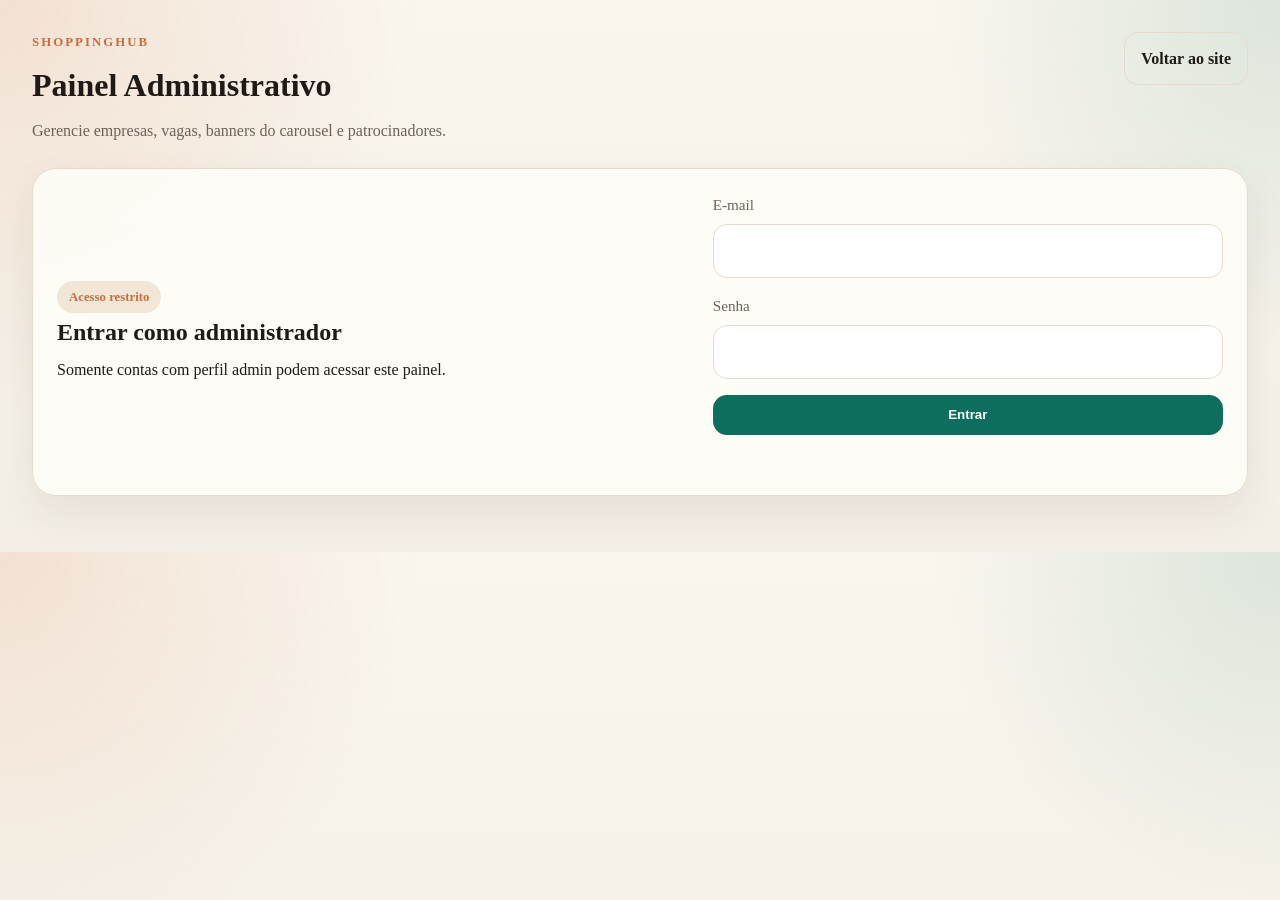
==== frontend/pages/admin.html @ 8c0ae7d2 "subida projeto para o render" ====
<!DOCTYPE html>
<html lang="pt-BR">
<head>
    <meta charset="UTF-8">
    <meta name="viewport" content="width=device-width, initial-scale=1.0">
    <title>Painel Administrativo - ShoppingHub</title>
    <link rel="stylesheet" href="../css/style.css">
    <link rel="stylesheet" href="../css/admin.css">
    <link rel="stylesheet" href="https://cdnjs.cloudflare.com/ajax/libs/font-awesome/6.4.0/css/all.min.css">
</head>
<body class="admin-body">
    <div class="admin-shell">
        <header class="admin-header">
            <div>
                <p class="admin-kicker">ShoppingHub</p>
                <h1>Painel Administrativo</h1>
                <p class="admin-subtitle">Gerencie empresas, vagas, banners do carousel e patrocinadores.</p>
            </div>
            <div class="admin-header-actions">
                <a href="../index.html" class="admin-link">Voltar ao site</a>
                <button id="logoutBtn" class="admin-btn ghost" style="display:none;">Sair</button>
            </div>
        </header>

        <section id="authCard" class="admin-card auth-card">
            <div class="auth-copy">
                <span class="status-pill">Acesso restrito</span>
                <h2>Entrar como administrador</h2>
                <p>Somente contas com perfil admin podem acessar este painel.</p>
                <div id="bootstrapHint" class="bootstrap-hint" style="display:none;">
                    <p>Nenhum administrador foi criado ainda. Faça login com uma conta comum e promova esta conta para admin.</p>
                    <button id="bootstrapBtn" class="admin-btn">Tornar esta conta administradora</button>
                </div>
            </div>

            <form id="adminLoginForm" class="admin-form">
                <label>
                    E-mail
                    <input type="email" id="adminEmail" required>
                </label>
                <label>
                    Senha
                    <input type="password" id="adminPassword" required>
                </label>
                <button type="submit" class="admin-btn">Entrar</button>
                <p id="authMessage" class="form-message"></p>
            </form>
        </section>

        <main id="adminApp" style="display:none;">
            <section class="admin-card admin-overview">
                <div>
                    <span class="status-pill success">Administrador autenticado</span>
                    <h2 id="adminWelcome">Bem-vindo</h2>
                </div>
                <p id="adminDataMessage" class="form-message"></p>
                <div class="stats-grid" id="statsGrid"></div>
            </section>

            <section class="admin-tabs">
                <button class="tab-btn active" data-tab="companies">Empresas</button>
                <button class="tab-btn" data-tab="jobs">Vagas</button>
                <button class="tab-btn" data-tab="carousel">Carousel</button>
                <button class="tab-btn" data-tab="sponsors">Patrocinios</button>
            </section>

            <section class="tab-panel active" id="tab-companies">
                <div class="admin-grid">
                    <div class="admin-card">
                        <div class="panel-header">
                            <h3>Empresas cadastradas</h3>
                            <button class="admin-btn secondary" onclick="resetAnnotatorForm()">Nova empresa</button>
                        </div>
                        <div class="table-wrap">
                            <table class="admin-table">
                                <thead>
                                    <tr>
                                        <th>Empresa</th>
                                        <th>Local</th>
                                        <th>Status</th>
                                        <th>Acoes</th>
                                    </tr>
                                </thead>
                                <tbody id="annotatorsTable"></tbody>
                            </table>
                        </div>
                    </div>

                    <div class="admin-card">
                        <div class="panel-header">
                            <h3 id="annotatorFormTitle">Nova empresa</h3>
                        </div>
                        <form id="annotatorForm" class="admin-form two-cols">
                            <input type="hidden" id="annotatorId">
                            <label>Nome da empresa<input type="text" id="annotatorCompanyName" required></label>
                            <label>Slug<input type="text" id="annotatorSlug" required></label>
                            <label class="full">Descricao<textarea id="annotatorDescription" rows="4" required></textarea></label>
                            <label>E-mail<input type="email" id="annotatorEmail" required></label>
                            <label>Telefone<input type="text" id="annotatorPhone" required></label>
                            <label>Website<input type="url" id="annotatorWebsite"></label>
                            <label>Cidade<input type="text" id="annotatorCity" required></label>
                            <label>Estado<input type="text" id="annotatorState" required></label>
                            <label class="full">Endereco<input type="text" id="annotatorAddress"></label>
                            <label class="full upload-field">Logo da empresa
                                <input type="text" id="annotatorLogoUrl" placeholder="/uploads/annotators/logo-empresa.jpg">
                                <input type="file" id="annotatorLogoFile" accept="image/*">
                                <small>Selecione uma imagem para fazer upload automatico ou cole o caminho manualmente.</small>
                            </label>
                            <label class="full upload-field">Banner da empresa
                                <input type="text" id="annotatorBannerUrl" placeholder="/uploads/annotators/banner-empresa.jpg">
                                <input type="file" id="annotatorBannerFile" accept="image/*">
                                <small>Arquivos enviados ficam salvos e prontos para uso no site.</small>
                            </label>
                            <label class="full"><strong>Galeria do microsite</strong></label>
                            <label class="full upload-field">Foto 1 do microsite
                                <input type="text" id="annotatorPhoto1Url" placeholder="/uploads/annotators/foto-1.jpg">
                                <input type="file" id="annotatorPhoto1File" accept="image/*">
                            </label>
                            <label class="full upload-field">Foto 2 do microsite
                                <input type="text" id="annotatorPhoto2Url" placeholder="/uploads/annotators/foto-2.jpg">
                                <input type="file" id="annotatorPhoto2File" accept="image/*">
                            </label>
                            <label class="full upload-field">Foto 3 do microsite
                                <input type="text" id="annotatorPhoto3Url" placeholder="/uploads/annotators/foto-3.jpg">
                                <input type="file" id="annotatorPhoto3File" accept="image/*">
                            </label>
                            <label class="full upload-field">Foto 4 do microsite
                                <input type="text" id="annotatorPhoto4Url" placeholder="/uploads/annotators/foto-4.jpg">
                                <input type="file" id="annotatorPhoto4File" accept="image/*">
                            </label>
                            <label>Facebook URL<input type="url" id="annotatorFacebookUrl"></label>
                            <label>Instagram URL<input type="url" id="annotatorInstagramUrl"></label>
                            <label>WhatsApp<input type="text" id="annotatorWhatsapp"></label>
                            <label>Twitter URL<input type="url" id="annotatorTwitterUrl"></label>
                            <label>LinkedIn URL<input type="url" id="annotatorLinkedinUrl"></label>
                            <label class="checkbox"><input type="checkbox" id="annotatorIsActive" checked> Empresa ativa</label>
                            <label class="checkbox"><input type="checkbox" id="annotatorIsVerified"> Empresa verificada</label>
                            <div class="form-actions full">
                                <button type="submit" class="admin-btn">Salvar empresa</button>
                                <button type="button" class="admin-btn ghost" onclick="resetAnnotatorForm()">Limpar</button>
                            </div>
                            <p id="annotatorMessage" class="form-message full"></p>
                        </form>
                    </div>
                </div>
            </section>

            <section class="tab-panel" id="tab-jobs">
                <div class="admin-grid">
                    <div class="admin-card">
                        <div class="panel-header">
                            <h3>Vagas cadastradas</h3>
                            <button class="admin-btn secondary" onclick="resetJobForm()">Nova vaga</button>
                        </div>
                        <div class="table-wrap">
                            <table class="admin-table">
                                <thead>
                                    <tr>
                                        <th>Vaga</th>
                                        <th>Empresa</th>
                                        <th>Status</th>
                                        <th>Acoes</th>
                                    </tr>
                                </thead>
                                <tbody id="jobsTable"></tbody>
                            </table>
                        </div>
                    </div>

                    <div class="admin-card">
                        <div class="panel-header">
                            <h3 id="jobFormTitle">Nova vaga</h3>
                        </div>
                        <form id="jobAdminForm" class="admin-form two-cols">
                            <input type="hidden" id="jobId">
                            <label>Titulo<input type="text" id="jobTitle" required></label>
                            <label>Categoria<input type="text" id="jobCategory" required></label>
                            <label class="full">Descricao<textarea id="jobDescription" rows="4" required></textarea></label>
                            <label>Tipo de contratacao<input type="text" id="jobEmploymentType" required></label>
                            <label>Empresa ID<input type="number" id="jobCompanyId"></label>
                            <label>Empresa<input type="text" id="jobCompanyName" required></label>
                            <label>E-mail da empresa<input type="email" id="jobCompanyEmail" required></label>
                            <label>Telefone da empresa<input type="text" id="jobCompanyPhone" required></label>
                            <label>Salario minimo<input type="number" id="jobSalaryMin"></label>
                            <label>Salario maximo<input type="number" id="jobSalaryMax"></label>
                            <label>Cidade<input type="text" id="jobCity" required></label>
                            <label>Estado<input type="text" id="jobState" required></label>
                            <label class="full">Requisitos<textarea id="jobRequirements" rows="3" required></textarea></label>
                            <label>E-mail de contato<input type="email" id="jobContactEmail" required></label>
                            <label>Telefone de contato<input type="text" id="jobContactPhone"></label>
                            <label class="checkbox"><input type="checkbox" id="jobIsFeatured"> Destacar vaga</label>
                            <label class="checkbox"><input type="checkbox" id="jobIsActive" checked> Vaga ativa</label>
                            <div class="form-actions full">
                                <button type="submit" class="admin-btn">Salvar vaga</button>
                                <button type="button" class="admin-btn ghost" onclick="resetJobForm()">Limpar</button>
                            </div>
                            <p id="jobMessage" class="form-message full"></p>
                        </form>
                    </div>
                </div>
            </section>

            <section class="tab-panel" id="tab-carousel">
                <div class="admin-grid">
                    <div class="admin-card">
                        <div class="panel-header">
                            <h3>Itens do carousel</h3>
                            <button class="admin-btn secondary" onclick="resetCarouselForm()">Novo item</button>
                        </div>
                        <div class="table-wrap">
                            <table class="admin-table">
                                <thead>
                                    <tr>
                                        <th>Titulo</th>
                                        <th>Ordem</th>
                                        <th>Status</th>
                                        <th>Acoes</th>
                                    </tr>
                                </thead>
                                <tbody id="carouselTable"></tbody>
                            </table>
                        </div>
                    </div>

                    <div class="admin-card">
                        <div class="panel-header">
                            <h3 id="carouselFormTitle">Novo item</h3>
                        </div>
                        <form id="carouselForm" class="admin-form two-cols">
                            <input type="hidden" id="carouselId">
                            <label>Titulo<input type="text" id="carouselTitle" required></label>
                            <label>Empresa vinculada<select id="carouselAnnotatorId"></select></label>
                            <label class="full">Descricao<textarea id="carouselDescription" rows="3"></textarea></label>
                            <label class="full upload-field">Imagem do carousel
                                <input type="text" id="carouselImageUrl" placeholder="/uploads/carousel/banner-carousel.jpg" required>
                                <input type="file" id="carouselImageFile" accept="image/*">
                                <small>Ao selecionar um arquivo, o sistema envia a imagem e preenche o campo automaticamente.</small>
                            </label>
                            <label>Link URL<input type="url" id="carouselLinkUrl"></label>
                            <label>Ordem<input type="number" id="carouselOrder" value="0" required></label>
                            <label>Velocidade (ms)<input type="number" id="carouselRotationSpeed" value="5000" required></label>
                            <label class="checkbox"><input type="checkbox" id="carouselIsActive" checked> Item ativo</label>
                            <div class="form-actions full">
                                <button type="submit" class="admin-btn">Salvar item</button>
                                <button type="button" class="admin-btn ghost" onclick="resetCarouselForm()">Limpar</button>
                            </div>
                            <p id="carouselMessage" class="form-message full"></p>
                        </form>
                    </div>
                </div>
            </section>

            <section class="tab-panel" id="tab-sponsors">
                <div class="admin-grid">
                    <div class="admin-card">
                        <div class="panel-header">
                            <h3>Patrocinios</h3>
                            <button class="admin-btn secondary" onclick="resetSponsorForm()">Novo patrocinio</button>
                        </div>
                        <div class="table-wrap">
                            <table class="admin-table">
                                <thead>
                                    <tr>
                                        <th>Empresa</th>
                                        <th>Posicao</th>
                                        <th>Status</th>
                                        <th>Acoes</th>
                                    </tr>
                                </thead>
                                <tbody id="sponsorsTable"></tbody>
                            </table>
                        </div>
                    </div>

                    <div class="admin-card">
                        <div class="panel-header">
                            <h3 id="sponsorFormTitle">Novo patrocinio</h3>
                        </div>
                        <form id="sponsorForm" class="admin-form two-cols">
                            <input type="hidden" id="sponsorId">
                            <label>Empresa<input type="text" id="sponsorCompanyName" required></label>
                            <label>Posicao<input type="text" id="sponsorPosition" value="banner" required></label>
                            <label class="full upload-field">Logo do patrocinador
                                <input type="text" id="sponsorLogoUrl" placeholder="/uploads/sponsors/logo-patrocinador.jpg" required>
                                <input type="file" id="sponsorLogoFile" accept="image/*">
                                <small>Use upload para salvar a imagem com permissao publica automaticamente.</small>
                            </label>
                            <label class="full upload-field">Banner do patrocinador
                                <input type="text" id="sponsorBannerUrl" placeholder="/uploads/sponsors/banner-patrocinador.jpg">
                                <input type="file" id="sponsorBannerFile" accept="image/*">
                                <small>Opcional para cards patrocinados com banner.</small>
                            </label>
                            <label>Website URL<input type="url" id="sponsorWebsiteUrl"></label>
                            <label>Ordem<input type="number" id="sponsorOrder" value="0" required></label>
                            <label>Inicio<input type="datetime-local" id="sponsorStartDate" required></label>
                            <label>Fim<input type="datetime-local" id="sponsorEndDate"></label>
                            <label class="full">Descricao<textarea id="sponsorDescription" rows="3"></textarea></label>
                            <label class="checkbox"><input type="checkbox" id="sponsorIsActive" checked> Patrocinio ativo</label>
                            <div class="form-actions full">
                                <button type="submit" class="admin-btn">Salvar patrocinio</button>
                                <button type="button" class="admin-btn ghost" onclick="resetSponsorForm()">Limpar</button>
                            </div>
                            <p id="sponsorMessage" class="form-message full"></p>
                        </form>
                    </div>
                </div>
            </section>
        </main>
    </div>

    <script src="../js/config.js"></script>
    <script src="../js/admin.js"></script>
</body>
</html>
---- frontend/css/style.css ----
/* ==================== VARIABLES ==================== */
:root {
    --primary-color: #FF6B6B;
    --secondary-color: #4ECDC4;
    --accent-color: #FFE66D;
    --dark-bg: #1A1A1A;
    --light-bg: #F7F9FC;
    --white: #FFFFFF;
    --text-dark: #2C3E50;
    --text-light: #7F8C8D;
    --border-color: #E0E0E0;
    --shadow: 0 10px 30px rgba(0, 0, 0, 0.1);
    --shadow-heavy: 0 20px 50px rgba(0, 0, 0, 0.15);
    --transition: all 0.3s ease;
}

/* ==================== GLOBAL STYLES ==================== */
* {
    margin: 0;
    padding: 0;
    box-sizing: border-box;
}

html {
    scroll-behavior: smooth;
}

body {
    font-family: 'Segoe UI', Tahoma, Geneva, Verdana, sans-serif;
    background-color: var(--light-bg);
    color: var(--text-dark);
    line-height: 1.6;
}

.container {
    max-width: 1200px;
    margin: 0 auto;
    padding: 0 20px;
}

/* ==================== NAVIGATION BAR ==================== */
.navbar {
    background: linear-gradient(135deg, var(--primary-color), var(--secondary-color));
    padding: 1rem 0;
    position: sticky;
    top: 0;
    z-index: 100;
    box-shadow: var(--shadow);
}

.navbar-container {
    max-width: 1400px;
    margin: 0 auto;
    padding: 0 20px;
    display: flex;
    justify-content: space-between;
    align-items: center;
    gap: 2rem;
}

.navbar-brand {
    display: flex;
    align-items: center;
    gap: 0.5rem;
    font-size: 1.5rem;
    font-weight: bold;
    color: var(--white);
    min-width: fit-content;
}

.navbar-brand i {
    font-size: 1.8rem;
}

.navbar-center {
    flex: 1;
}

.search-form {
    display: flex;
    gap: 0.5rem;
}

.search-input {
    flex: 1;
    padding: 0.75rem 1rem;
    border: none;
    border-radius: 25px;
    background: rgba(255, 255, 255, 0.9);
    font-size: 0.95rem;
    transition: var(--transition);
}

.search-input:focus {
    outline: none;
    background: var(--white);
    box-shadow: 0 0 15px rgba(0, 0, 0, 0.1);
}

.search-btn {
    padding: 0.75rem 1.5rem;
    background: var(--accent-color);
    border: none;
    border-radius: 25px;
    cursor: pointer;
    font-weight: bold;
    transition: var(--transition);
}

.search-btn:hover {
    transform: scale(1.05);
    box-shadow: var(--shadow);
}

.navbar-right {
    display: flex;
    align-items: center;
    gap: 1.5rem;
    min-width: fit-content;
}

.nav-link {
    color: var(--white);
    text-decoration: none;
    font-weight: 500;
    transition: var(--transition);
}

.nav-link:hover {
    color: var(--accent-color);
}

.btn-login {
    padding: 0.5rem 1.2rem;
    background: var(--white);
    color: var(--primary-color);
    border: none;
    border-radius: 25px;
    font-weight: bold;
    cursor: pointer;
    transition: var(--transition);
}

.btn-login:hover {
    transform: scale(1.05);
    box-shadow: var(--shadow);
}

/* ==================== CAROUSEL ==================== */
.hero-section {
    background: linear-gradient(180deg, var(--white), var(--light-bg));
    padding: 2rem 0;
    overflow: hidden;
}

.carousel-container {
    position: relative;
    width: 100%;
    height: 400px;
    overflow: hidden;
    border-radius: 15px;
    box-shadow: var(--shadow-heavy);
}

.carousel {
    position: relative;
    width: 100%;
    height: 100%;
}

.carousel-item {
    position: absolute;
    width: 100%;
    height: 100%;
    opacity: 0;
    transition: opacity 2.2s ease-in-out;
}

.carousel-item.active {
    opacity: 1;
}

.carousel-item img {
    width: 100%;
    height: 100%;
    object-fit: cover;
}

.carousel-caption {
    position: absolute;
    bottom: 0;
    left: 0;
    right: 0;
    background: linear-gradient(to top, rgba(0,0,0,0.7), transparent);
    padding: 3rem 2rem 2rem;
    color: var(--white);
}

.carousel-caption h2 {
    font-size: 2.5rem;
    margin-bottom: 0.5rem;
}

.carousel-caption p {
    font-size: 1.1rem;
}

.carousel-btn {
    position: absolute;
    top: 50%;
    transform: translateY(-50%);
    background: rgba(255, 255, 255, 0.7);
    color: var(--primary-color);
    border: none;
    padding: 1rem;
    font-size: 1.5rem;
    cursor: pointer;
    transition: var(--transition);
    z-index: 10;
}

.carousel-btn:hover {
    background: var(--white);
    transform: translateY(-50%) scale(1.1);
}

.carousel-btn.prev {
    left: 20px;
}

.carousel-btn.next {
    right: 20px;
}

.carousel-dots {
    position: absolute;
    bottom: 20px;
    left: 50%;
    transform: translateX(-50%);
    display: flex;
    gap: 0.5rem;
    z-index: 10;
}

.dot {
    width: 12px;
    height: 12px;
    border-radius: 50%;
    background: rgba(255, 255, 255, 0.5);
    cursor: pointer;
    transition: var(--transition);
}

.dot.active {
    background: var(--white);
    width: 30px;
    border-radius: 6px;
}

/* ==================== SPONSORSHIP SECTION ==================== */
.sponsorship-section {
    background: linear-gradient(135deg, #667eea 0%, #764ba2 100%);
    padding: 2rem 0;
    margin: 2rem 0;
}

.sponsors-container {
    display: grid;
    grid-template-columns: repeat(4, minmax(0, 1fr));
    gap: 2rem;
    max-width: 1200px;
    margin: 0 auto;
    padding: 0 20px;
}

.sponsors-carousel-shell {
    max-width: 1200px;
    margin: 0 auto;
    padding: 0 20px;
}

.sponsor-card {
    background: var(--white);
    padding: 1.5rem;
    border-radius: 10px;
    text-align: center;
    transition: var(--transition);
    box-shadow: var(--shadow);
    cursor: pointer;
    animation: contentFadeIn 1.7s ease-out;
}

.sponsor-card:hover {
    transform: translateY(-5px);
    box-shadow: var(--shadow-heavy);
}

.sponsor-card img {
    max-width: 100%;
    height: 60px;
    object-fit: contain;
    margin-bottom: 1rem;
}

.sponsor-card .sponsor-banner-image {
    width: 100%;
    height: 140px;
    object-fit: cover;
    border-radius: 10px;
}

.sponsor-card .sponsor-logo-image {
    height: 60px;
    object-fit: contain;
}

.sponsor-card h3 {
    color: var(--text-dark);
    margin-bottom: 0.5rem;
}

.sponsor-card p {
    color: var(--text-light);
    font-size: 0.9rem;
}

.sponsors-dots {
    display: flex;
    justify-content: center;
    gap: 0.6rem;
    margin-top: 1.25rem;
}

.sponsors-dots .dot {
    background: rgba(255, 255, 255, 0.55);
}

.sponsors-dots .dot.active {
    background: var(--white);
}

.fade-swap-out {
    opacity: 0;
    transition: opacity 0.5s ease;
}

.fade-swap-in {
    opacity: 1;
    transition: opacity 0.7s ease;
}

@keyframes contentFadeIn {
    from {
        opacity: 0;
        transform: translateY(18px);
    }
    to {
        opacity: 1;
        transform: translateY(0);
    }
}

/* ==================== FEATURED SECTION ==================== */
.featured-section {
    padding: 4rem 0;
}

.companies-slider-shell {
    display: flex;
    flex-direction: column;
    gap: 1.5rem;
}

.section-title {
    text-align: center;
    font-size: 2.5rem;
    margin-bottom: 3rem;
    color: var(--text-dark);
    position: relative;
    padding-bottom: 1rem;
}

.section-title::after {
    content: '';
    position: absolute;
    bottom: 0;
    left: 50%;
    transform: translateX(-50%);
    width: 60px;
    height: 4px;
    background: linear-gradient(90deg, var(--primary-color), var(--secondary-color));
    border-radius: 2px;
}

.companies-grid {
    display: grid;
    grid-template-columns: repeat(4, minmax(0, 1fr));
    gap: 2rem;
    animation: contentFadeIn 1.7s ease-out;
}

.companies-dots {
    display: flex;
    justify-content: center;
    gap: 0.6rem;
}

.companies-dots .dot {
    background: rgba(44, 62, 80, 0.18);
}

.companies-dots .dot.active {
    background: linear-gradient(90deg, var(--primary-color), var(--secondary-color));
}

.company-card {
    background: var(--white);
    border-radius: 15px;
    overflow: hidden;
    box-shadow: var(--shadow);
    transition: var(--transition);
    cursor: pointer;
}

.company-card:hover {
    transform: translateY(-10px);
    box-shadow: var(--shadow-heavy);
}

.company-header {
    position: relative;
    height: 150px;
    background: linear-gradient(135deg, var(--primary-color), var(--secondary-color));
    overflow: hidden;
}

.company-banner {
    width: 100%;
    height: 100%;
    object-fit: cover;
}

.company-logo {
    position: absolute;
    bottom: -30px;
    left: 50%;
    transform: translateX(-50%);
    width: 80px;
    height: 80px;
    border-radius: 50%;
    background: var(--white);
    border: 4px solid var(--white);
    display: flex;
    align-items: center;
    justify-content: center;
    box-shadow: var(--shadow);
}

.company-logo img {
    width: 70%;
    height: 70%;
    object-fit: contain;
}

.company-body {
    padding: 3rem 1.5rem 1.5rem;
    text-align: center;
}

.company-name {
    font-size: 1.3rem;
    font-weight: bold;
    margin-bottom: 0.5rem;
    color: var(--text-dark);
}

.company-location {
    color: var(--text-light);
    font-size: 0.9rem;
    margin-bottom: 1rem;
}

.company-description {
    color: var(--text-light);
    font-size: 0.9rem;
    margin-bottom: 1rem;
    line-height: 1.5;
}

.company-social {
    display: flex;
    justify-content: center;
    gap: 1rem;
    margin-bottom: 1rem;
}

.social-icon {
    width: 35px;
    height: 35px;
    border-radius: 50%;
    background: var(--light-bg);
    display: flex;
    align-items: center;
    justify-content: center;
    color: var(--primary-color);
    transition: var(--transition);
    text-decoration: none;
}

.social-icon:hover {
    background: var(--primary-color);
    color: var(--white);
    transform: scale(1.1);
}

.company-btn {
    width: 100%;
    padding: 0.8rem;
    background: linear-gradient(135deg, var(--primary-color), var(--secondary-color));
    color: var(--white);
    border: none;
    border-radius: 8px;
    font-weight: bold;
    cursor: pointer;
    transition: var(--transition);
}

.company-btn:hover {
    transform: scale(1.02);
    box-shadow: var(--shadow);
}

/* ==================== JOBS SECTION ==================== */
.jobs-section {
    padding: 4rem 0;
    background: linear-gradient(135deg, rgba(255, 107, 107, 0.05), rgba(78, 205, 196, 0.05));
}

.jobs-filters {
    display: flex;
    gap: 1rem;
    margin-bottom: 2rem;
    flex-wrap: wrap;
}

.filter-input,
.filter-select {
    padding: 0.75rem 1rem;
    border: 2px solid var(--border-color);
    border-radius: 8px;
    font-size: 0.95rem;
    transition: var(--transition);
}

.filter-input:focus,
.filter-select:focus {
    outline: none;
    border-color: var(--primary-color);
    box-shadow: 0 0 10px rgba(255, 107, 107, 0.2);
}

.filter-input {
    flex: 1;
    min-width: 200px;
}

.btn-primary {
    padding: 0.75rem 1.5rem;
    background: linear-gradient(135deg, var(--primary-color), var(--secondary-color));
    color: var(--white);
    border: none;
    border-radius: 8px;
    font-weight: bold;
    cursor: pointer;
    transition: var(--transition);
}

.btn-primary:hover {
    transform: scale(1.05);
    box-shadow: var(--shadow);
}

.jobs-grid {
    display: grid;
    grid-template-columns: repeat(auto-fill, minmax(300px, 1fr));
    gap: 2rem;
}

.jobs-pagination {
    display: flex;
    justify-content: center;
    align-items: center;
    gap: 1rem;
    margin-top: 6.5rem;
    margin-bottom: 1rem;
    padding: 1.25rem 1.5rem;
    border-radius: 24px;
    background: rgba(255, 255, 255, 0.72);
    box-shadow: 0 12px 30px rgba(0, 0, 0, 0.08);
    backdrop-filter: blur(10px);
    flex-wrap: wrap;
}

.pagination-btn {
    border: none;
    border-radius: 999px;
    padding: 0.9rem 1.35rem;
    background: linear-gradient(135deg, var(--primary-color), var(--secondary-color));
    color: var(--white);
    font-weight: bold;
    cursor: pointer;
    transition: var(--transition);
    box-shadow: 0 10px 22px rgba(102, 126, 234, 0.24);
}

.pagination-btn:disabled {
    cursor: not-allowed;
    opacity: 0.45;
    box-shadow: none;
}

.pagination-numbers {
    display: flex;
    gap: 0.65rem;
    align-items: center;
    flex-wrap: wrap;
    justify-content: center;
}

.pagination-number {
    min-width: 46px;
    height: 46px;
    border: 2px solid rgba(102, 126, 234, 0.18);
    border-radius: 999px;
    background: rgba(255, 255, 255, 0.95);
    color: var(--text-dark);
    font-weight: bold;
    cursor: pointer;
    transition: var(--transition);
    box-shadow: 0 8px 18px rgba(0, 0, 0, 0.06);
}

.pagination-number:hover {
    border-color: var(--primary-color);
    color: var(--primary-color);
    transform: translateY(-2px);
}

.pagination-number.active {
    background: linear-gradient(135deg, var(--primary-color), var(--secondary-color));
    border-color: transparent;
    color: var(--white);
    box-shadow: 0 12px 24px rgba(102, 126, 234, 0.28);
}

.pagination-info {
    color: var(--text-light);
    font-weight: 600;
    min-width: 120px;
    text-align: center;
}

.job-card {
    background: var(--white);
    padding: 1.5rem;
    border-radius: 10px;
    box-shadow: var(--shadow);
    transition: var(--transition);
    border-left: 4px solid var(--primary-color);
}

.job-card:hover {
    transform: translateY(-5px);
    box-shadow: var(--shadow-heavy);
}

.job-title {
    font-size: 1.2rem;
    font-weight: bold;
    margin-bottom: 0.5rem;
    color: var(--text-dark);
}

.job-company {
    color: var(--primary-color);
    font-weight: 600;
    margin-bottom: 0.5rem;
}

.job-info {
    display: flex;
    gap: 1rem;
    margin-bottom: 1rem;
    flex-wrap: wrap;
}

.job-badge {
    background: var(--light-bg);
    padding: 0.3rem 0.8rem;
    border-radius: 20px;
    font-size: 0.85rem;
    color: var(--text-light);
}

.job-description {
    color: var(--text-light);
    font-size: 0.95rem;
    margin-bottom: 1rem;
    line-height: 1.5;
}

.job-salary {
    font-weight: bold;
    color: var(--secondary-color);
    margin-bottom: 1rem;
}

.job-btn {
    width: 100%;
    padding: 0.6rem;
    background: var(--light-bg);
    color: var(--primary-color);
    border: 2px solid var(--primary-color);
    border-radius: 8px;
    font-weight: bold;
    cursor: pointer;
    transition: var(--transition);
}

.job-btn:hover {
    background: var(--primary-color);
    color: var(--white);
}

/* ==================== MODAL ==================== */
.modal {
    display: none;
    position: fixed;
    z-index: 1000;
    left: 0;
    top: 0;
    width: 100%;
    height: 100%;
    background-color: rgba(0, 0, 0, 0.5);
    animation: fadeIn 0.3s ease;
}

@keyframes fadeIn {
    from { opacity: 0; }
    to { opacity: 1; }
}

.modal-content {
    background-color: var(--white);
    margin: 5% auto;
    padding: 2rem;
    border-radius: 15px;
    width: 90%;
    max-width: 500px;
    box-shadow: var(--shadow-heavy);
    animation: slideIn 0.3s ease;
}

@keyframes slideIn {
    from {
        transform: translateY(-50px);
        opacity: 0;
    }
    to {
        transform: translateY(0);
        opacity: 1;
    }
}

.close {
    color: var(--text-light);
    float: right;
    font-size: 2rem;
    font-weight: bold;
    cursor: pointer;
    transition: var(--transition);
}

.close:hover {
    color: var(--primary-color);
}

.modal-content h2 {
    margin-bottom: 1.5rem;
    color: var(--text-dark);
}

.modal-content form {
    display: flex;
    flex-direction: column;
    gap: 1rem;
}

.modal-content input,
.modal-content textarea,
.modal-content select {
    padding: 0.75rem;
    border: 2px solid var(--border-color);
    border-radius: 8px;
    font-size: 0.95rem;
    font-family: inherit;
    transition: var(--transition);
}

.modal-content input:focus,
.modal-content textarea:focus,
.modal-content select:focus {
    outline: none;
    border-color: var(--primary-color);
    box-shadow: 0 0 10px rgba(255, 107, 107, 0.2);
}

/* ==================== AUTH TABS ==================== */
.tab-btn {
    background: none;
    border: none;
    padding: 0.8rem 1.5rem;
    font-size: 1rem;
    color: var(--text-light);
    cursor: pointer;
    border-bottom: 2px solid transparent;
    transition: all 0.3s ease;
    font-weight: 500;
}

.tab-btn:hover {
    color: var(--primary-color);
}

.tab-btn.active {
    color: var(--primary-color);
    border-bottom-color: var(--primary-color);
}

.auth-form {
    display: flex;
    flex-direction: column;
    gap: 1rem;
}

/* ==================== FOOTER ==================== */
.footer {
    background: var(--dark-bg);
    color: var(--white);
    padding: 3rem 0 1rem;
    margin-top: 4rem;
}

.footer-grid {
    display: grid;
    grid-template-columns: repeat(auto-fit, minmax(250px, 1fr));
    gap: 2rem;
    margin-bottom: 2rem;
}

.footer-section h3 {
    margin-bottom: 1rem;
    color: var(--accent-color);
}

.footer-section p,
.footer-section a {
    color: var(--text-light);
    text-decoration: none;
    transition: var(--transition);
}

.footer-section a:hover {
    color: var(--accent-color);
}

.footer-section ul {
    list-style: none;
}

.footer-section ul li {
    margin-bottom: 0.5rem;
}

.social-links {
    display: flex;
    gap: 1rem;
}

.social-links a {
    width: 40px;
    height: 40px;
    background: var(--primary-color);
    border-radius: 50%;
    display: flex;
    align-items: center;
    justify-content: center;
    font-size: 1.2rem;
}

.social-links a:hover {
    background: var(--secondary-color);
    transform: translateY(-3px);
}

.footer-bottom {
    text-align: center;
    padding-top: 2rem;
    border-top: 1px solid rgba(255, 255, 255, 0.1);
    color: var(--text-light);
}

/* ==================== SEARCH RESULTS ==================== */
.search-results-section {
    padding: 4rem 0;
}

.search-results {
    display: grid;
    grid-template-columns: repeat(auto-fill, minmax(250px, 1fr));
    gap: 2rem;
}

/* ==================== RESPONSIVE ==================== */
@media (max-width: 768px) {
    .navbar-container {
        flex-direction: column;
        gap: 1rem;
    }

    .navbar-center {
        width: 100%;
    }

    .search-form {
        width: 100%;
    }

    .navbar-right {
        width: 100%;
        justify-content: space-between;
    }

    .carousel-container {
        height: 250px;
    }

    .carousel-caption h2 {
        font-size: 1.5rem;
    }

    .carousel-caption p {
        font-size: 0.9rem;
    }

    .section-title {
        font-size: 1.8rem;
    }

    .companies-grid,
    .jobs-grid,
    .search-results {
        grid-template-columns: 1fr;
    }

    .jobs-filters {
        flex-direction: column;
    }

    .filter-input,
    .filter-select,
    .btn-primary {
        width: 100%;
    }

    .jobs-pagination {
        margin-top: 4.5rem;
    }

    .sponsors-container {
        grid-template-columns: 1fr;
    }

    .footer-grid {
        grid-template-columns: 1fr;
    }
}

@media (max-width: 480px) {
    nav.navbar {
        padding: 0.5rem 0;
    }

    .navbar-brand span {
        display: none;
    }

    .section-title {
        font-size: 1.5rem;
    }

    .modal-content {
        width: 95%;
        padding: 1.5rem;
    }

    .carousel-btn {
        padding: 0.75rem;
        font-size: 1.2rem;
    }
}
---- frontend/css/admin.css ----
:root {
    --admin-bg: #f4efe6;
    --admin-surface: #fffdf8;
    --admin-border: #e7dccb;
    --admin-ink: #1f1a16;
    --admin-muted: #6f6258;
    --admin-accent: #0d6e5d;
    --admin-accent-dark: #0a5447;
    --admin-warm: #c86d3d;
    --admin-danger: #b63f2b;
    --admin-success: #2a7f4f;
}

body.admin-body {
    margin: 0;
    color: var(--admin-ink);
    background:
        radial-gradient(circle at top left, rgba(200,109,61,.15), transparent 30%),
        radial-gradient(circle at top right, rgba(13,110,93,.12), transparent 25%),
        linear-gradient(180deg, #faf6ee, var(--admin-bg));
    font-family: Georgia, "Times New Roman", serif;
}

.admin-shell {
    max-width: 1440px;
    margin: 0 auto;
    padding: 2rem;
}

.admin-header,
.admin-card,
.admin-tabs {
    margin-bottom: 1.5rem;
}

.admin-header {
    display: flex;
    justify-content: space-between;
    gap: 2rem;
    align-items: flex-start;
}

.admin-header h1,
.admin-card h2,
.admin-card h3 {
    margin: 0 0 .4rem;
}

.admin-kicker {
    margin: 0 0 .5rem;
    text-transform: uppercase;
    letter-spacing: .16em;
    color: var(--admin-warm);
    font-size: .8rem;
    font-weight: 700;
}

.admin-subtitle {
    margin: 0;
    color: var(--admin-muted);
    max-width: 60ch;
}

.admin-header-actions {
    display: flex;
    gap: .75rem;
    align-items: center;
}

.admin-card,
.admin-tabs {
    background: rgba(255, 253, 248, 0.92);
    border: 1px solid var(--admin-border);
    border-radius: 24px;
    box-shadow: 0 16px 40px rgba(49, 35, 25, 0.08);
}

.admin-card {
    padding: 1.5rem;
}

.auth-card {
    display: grid;
    grid-template-columns: 1.1fr .9fr;
    gap: 2rem;
    align-items: center;
}

.bootstrap-hint {
    margin-top: 1rem;
    padding: 1rem;
    border-radius: 16px;
    background: #f7e5d8;
    border: 1px solid #efc8b0;
}

.status-pill {
    display: inline-block;
    padding: .35rem .75rem;
    border-radius: 999px;
    background: #f2e7d6;
    color: var(--admin-warm);
    font-size: .8rem;
    font-weight: 700;
}

.status-pill.success {
    background: #dbefdf;
    color: var(--admin-success);
}

.admin-btn,
.admin-link,
.tab-btn {
    border: none;
    border-radius: 14px;
    cursor: pointer;
    transition: .2s ease;
    text-decoration: none;
}

.admin-btn,
.admin-link {
    padding: .8rem 1rem;
    font-weight: 700;
}

.admin-btn {
    background: var(--admin-accent);
    color: #fff;
}

.admin-btn:hover {
    background: var(--admin-accent-dark);
}

.admin-btn.secondary {
    background: #ece4d5;
    color: var(--admin-ink);
}

.admin-btn.ghost,
.admin-link {
    background: transparent;
    color: var(--admin-ink);
    border: 1px solid var(--admin-border);
}

.admin-form {
    display: grid;
    gap: 1rem;
}

.admin-form.two-cols {
    grid-template-columns: repeat(2, minmax(0, 1fr));
}

.admin-form label {
    display: grid;
    gap: .45rem;
    font-size: .95rem;
    color: var(--admin-muted);
}

.admin-form .full,
.admin-form .form-actions,
.admin-form .form-message {
    grid-column: 1 / -1;
}

.admin-form input,
.admin-form textarea,
.admin-form select {
    width: 100%;
    padding: .85rem .95rem;
    border-radius: 14px;
    border: 1px solid var(--admin-border);
    background: #fff;
    box-sizing: border-box;
    font: inherit;
    color: var(--admin-ink);
}

.admin-form textarea {
    resize: vertical;
}

.upload-field small {
    color: var(--admin-muted);
    font-size: .82rem;
    line-height: 1.4;
}

.upload-field input[type="file"] {
    padding: .7rem .8rem;
    background: #f8f3eb;
}

.checkbox {
    align-self: center;
    grid-auto-flow: column;
    justify-content: start;
    gap: .6rem;
    color: var(--admin-ink);
}

.checkbox input {
    width: auto;
}

.form-actions {
    display: flex;
    gap: .75rem;
    flex-wrap: wrap;
}

.form-message {
    min-height: 1.25rem;
    margin: 0;
    font-size: .92rem;
    color: var(--admin-muted);
}

.panel-header {
    display: flex;
    justify-content: space-between;
    gap: 1rem;
    align-items: center;
    margin-bottom: 1rem;
}

.admin-tabs {
    display: flex;
    gap: .75rem;
    padding: .8rem;
    flex-wrap: wrap;
}

.tab-btn {
    padding: .9rem 1.1rem;
    background: transparent;
    color: var(--admin-muted);
    font-weight: 700;
}

.tab-btn.active {
    background: var(--admin-accent);
    color: white;
}

.tab-panel {
    display: none;
}

.tab-panel.active {
    display: block;
}

.admin-grid {
    display: grid;
    grid-template-columns: 1.1fr .9fr;
    gap: 1.5rem;
}

.stats-grid {
    display: grid;
    grid-template-columns: repeat(4, minmax(0, 1fr));
    gap: 1rem;
    margin-top: 1.25rem;
}

.stat-card {
    padding: 1rem;
    border-radius: 18px;
    background: linear-gradient(135deg, #fff, #f4ede3);
    border: 1px solid var(--admin-border);
}

.stat-card strong {
    display: block;
    margin-top: .35rem;
    font-size: 1.6rem;
}

.table-wrap {
    overflow-x: auto;
}

.admin-table {
    width: 100%;
    border-collapse: collapse;
}

.admin-table th,
.admin-table td {
    padding: .85rem .75rem;
    text-align: left;
    border-bottom: 1px solid var(--admin-border);
    vertical-align: top;
}

.admin-table th {
    color: var(--admin-muted);
    font-size: .84rem;
    text-transform: uppercase;
    letter-spacing: .08em;
}

.row-actions {
    display: flex;
    gap: .4rem;
    flex-wrap: wrap;
}

.mini-btn {
    border: 1px solid var(--admin-border);
    background: white;
    color: var(--admin-ink);
    border-radius: 10px;
    padding: .45rem .7rem;
    cursor: pointer;
}

.mini-btn.danger {
    color: var(--admin-danger);
    border-color: rgba(182, 63, 43, 0.25);
}

.muted {
    color: var(--admin-muted);
}

@media (max-width: 1100px) {
    .auth-card,
    .admin-grid {
        grid-template-columns: 1fr;
    }

    .stats-grid {
        grid-template-columns: repeat(2, minmax(0, 1fr));
    }
}

@media (max-width: 700px) {
    .admin-shell {
        padding: 1rem;
    }

    .admin-header {
        flex-direction: column;
    }

    .admin-form.two-cols,
    .stats-grid {
        grid-template-columns: 1fr;
    }

    .panel-header,
    .form-actions {
        flex-direction: column;
        align-items: stretch;
    }
}
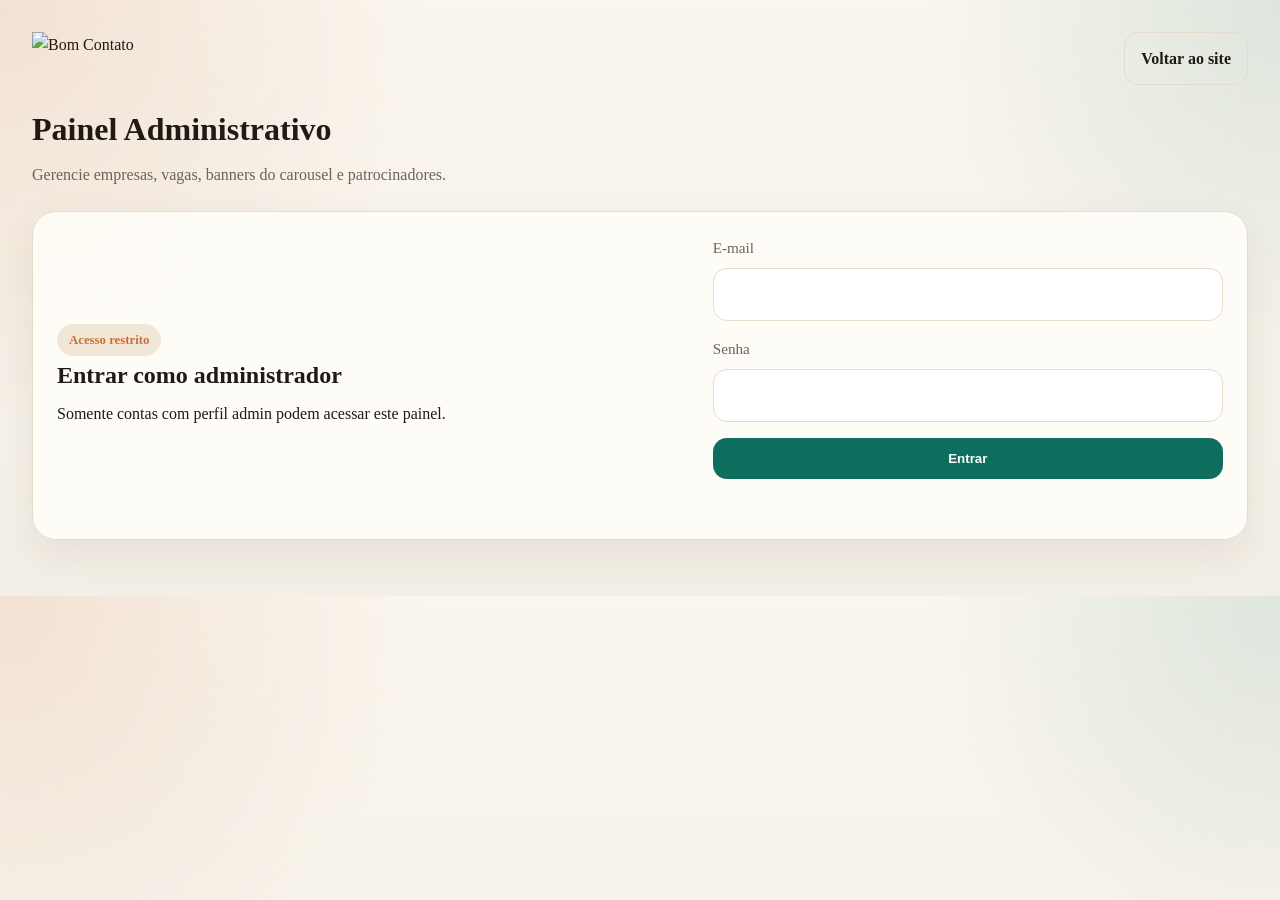
==== commit 0dc111dc: "SUBIDA COM NOVAS ATUALIZAÇÕES" ====
--- a/frontend/pages/admin.html
+++ b/frontend/pages/admin.html
@@ -3,7 +3,7 @@
 <head>
     <meta charset="UTF-8">
     <meta name="viewport" content="width=device-width, initial-scale=1.0">
-    <title>Painel Administrativo - ShoppingHub</title>
+    <title>Painel Administrativo - Bom Contato</title>
     <link rel="stylesheet" href="../css/style.css">
     <link rel="stylesheet" href="../css/admin.css">
     <link rel="stylesheet" href="https://cdnjs.cloudflare.com/ajax/libs/font-awesome/6.4.0/css/all.min.css">
@@ -12,7 +12,7 @@
     <div class="admin-shell">
         <header class="admin-header">
             <div>
-                <p class="admin-kicker">ShoppingHub</p>
+                <img src="../img/bomcontato-logo.png" alt="Bom Contato" class="admin-brand-logo">
                 <h1>Painel Administrativo</h1>
                 <p class="admin-subtitle">Gerencie empresas, vagas, banners do carousel e patrocinadores.</p>
             </div>
--- a/frontend/css/style.css
+++ b/frontend/css/style.css
@@ -68,6 +68,14 @@
     min-width: fit-content;
 }
 
+.brand-logo {
+    display: block;
+    height: 56px;
+    width: auto;
+    max-width: 260px;
+    object-fit: contain;
+}
+
 .navbar-brand i {
     font-size: 1.8rem;
 }
@@ -431,7 +439,14 @@
     position: relative;
     height: 150px;
     background: linear-gradient(135deg, var(--primary-color), var(--secondary-color));
-    overflow: hidden;
+    overflow: visible;
+}
+
+.company-header::after {
+    content: '';
+    position: absolute;
+    inset: 0;
+    background: linear-gradient(to bottom, rgba(26, 26, 26, 0.08), rgba(26, 26, 26, 0.28));
 }
 
 .company-banner {
@@ -442,28 +457,30 @@
 
 .company-logo {
     position: absolute;
-    bottom: -30px;
+    bottom: -42px;
     left: 50%;
-    transform: translateX(-50%);
-    width: 80px;
-    height: 80px;
+    transform: translateX(-50%) translateZ(0);
+    width: 108px;
+    height: 108px;
     border-radius: 50%;
-    background: var(--white);
-    border: 4px solid var(--white);
+    background: radial-gradient(circle at 30% 30%, #ffffff, #f3f6fb);
+    border: 5px solid rgba(255, 255, 255, 0.96);
     display: flex;
     align-items: center;
     justify-content: center;
-    box-shadow: var(--shadow);
+    box-shadow: 0 22px 42px rgba(0, 0, 0, 0.24), 0 0 0 10px rgba(255, 255, 255, 0.2);
+    z-index: 5;
 }
 
 .company-logo img {
-    width: 70%;
-    height: 70%;
+    width: 78%;
+    height: 78%;
     object-fit: contain;
+    filter: drop-shadow(0 6px 10px rgba(0, 0, 0, 0.12));
 }
 
 .company-body {
-    padding: 3rem 1.5rem 1.5rem;
+    padding: 4.5rem 1.5rem 1.5rem;
     text-align: center;
 }
 
@@ -584,6 +601,7 @@
     display: grid;
     grid-template-columns: repeat(auto-fill, minmax(300px, 1fr));
     gap: 2rem;
+    align-items: start;
 }
 
 .jobs-pagination {
@@ -667,6 +685,10 @@
     box-shadow: var(--shadow);
     transition: var(--transition);
     border-left: 4px solid var(--primary-color);
+    align-self: start;
+    display: flex;
+    flex-direction: column;
+    overflow: hidden;
 }
 
 .job-card:hover {
@@ -707,12 +729,27 @@
     font-size: 0.95rem;
     margin-bottom: 1rem;
     line-height: 1.5;
+    white-space: pre-line;
+    overflow: hidden;
+    min-height: calc(1.5em * 3);
+    max-height: calc(1.5em * 3);
+}
+
+.job-card.expanded .job-description {
+    max-height: 500px;
 }
 
 .job-salary {
     font-weight: bold;
     color: var(--secondary-color);
     margin-bottom: 1rem;
+}
+
+.job-actions {
+    display: flex;
+    flex-direction: column;
+    gap: 0.75rem;
+    margin-top: auto;
 }
 
 .job-btn {
@@ -730,6 +767,45 @@
 .job-btn:hover {
     background: var(--primary-color);
     color: var(--white);
+}
+
+.job-btn-secondary {
+    background: transparent;
+    color: var(--text-dark);
+    border-color: var(--border-color);
+}
+
+.job-btn-secondary:hover {
+    background: var(--light-bg);
+    color: var(--text-dark);
+    border-color: var(--secondary-color);
+}
+
+.whatsapp-float {
+    position: fixed;
+    right: 24px;
+    bottom: 24px;
+    z-index: 1200;
+    display: inline-flex;
+    align-items: center;
+    gap: 0.85rem;
+    padding: 0.95rem 1.3rem;
+    border-radius: 999px;
+    background: linear-gradient(135deg, #25d366, #128c7e);
+    color: var(--white);
+    text-decoration: none;
+    font-weight: 700;
+    box-shadow: 0 18px 36px rgba(18, 140, 126, 0.34);
+    transition: var(--transition);
+}
+
+.whatsapp-float i {
+    font-size: 1.55rem;
+}
+
+.whatsapp-float:hover {
+    transform: translateY(-4px) scale(1.01);
+    box-shadow: 0 22px 44px rgba(18, 140, 126, 0.42);
 }
 
 /* ==================== MODAL ==================== */
@@ -984,6 +1060,16 @@
     .footer-grid {
         grid-template-columns: 1fr;
     }
+
+    .whatsapp-float {
+        right: 16px;
+        bottom: 16px;
+        padding: 0.9rem 1.05rem;
+    }
+
+    .whatsapp-float span {
+        display: none;
+    }
 }
 
 @media (max-width: 480px) {
@@ -995,6 +1081,11 @@
         display: none;
     }
 
+    .brand-logo {
+        height: 40px;
+        max-width: 180px;
+    }
+
     .section-title {
         font-size: 1.5rem;
     }
--- a/frontend/css/admin.css
+++ b/frontend/css/admin.css
@@ -46,13 +46,13 @@
     margin: 0 0 .4rem;
 }
 
-.admin-kicker {
-    margin: 0 0 .5rem;
-    text-transform: uppercase;
-    letter-spacing: .16em;
-    color: var(--admin-warm);
-    font-size: .8rem;
-    font-weight: 700;
+.admin-brand-logo {
+    display: block;
+    width: auto;
+    height: 60px;
+    max-width: 280px;
+    margin-bottom: .75rem;
+    object-fit: contain;
 }
 
 .admin-subtitle {
